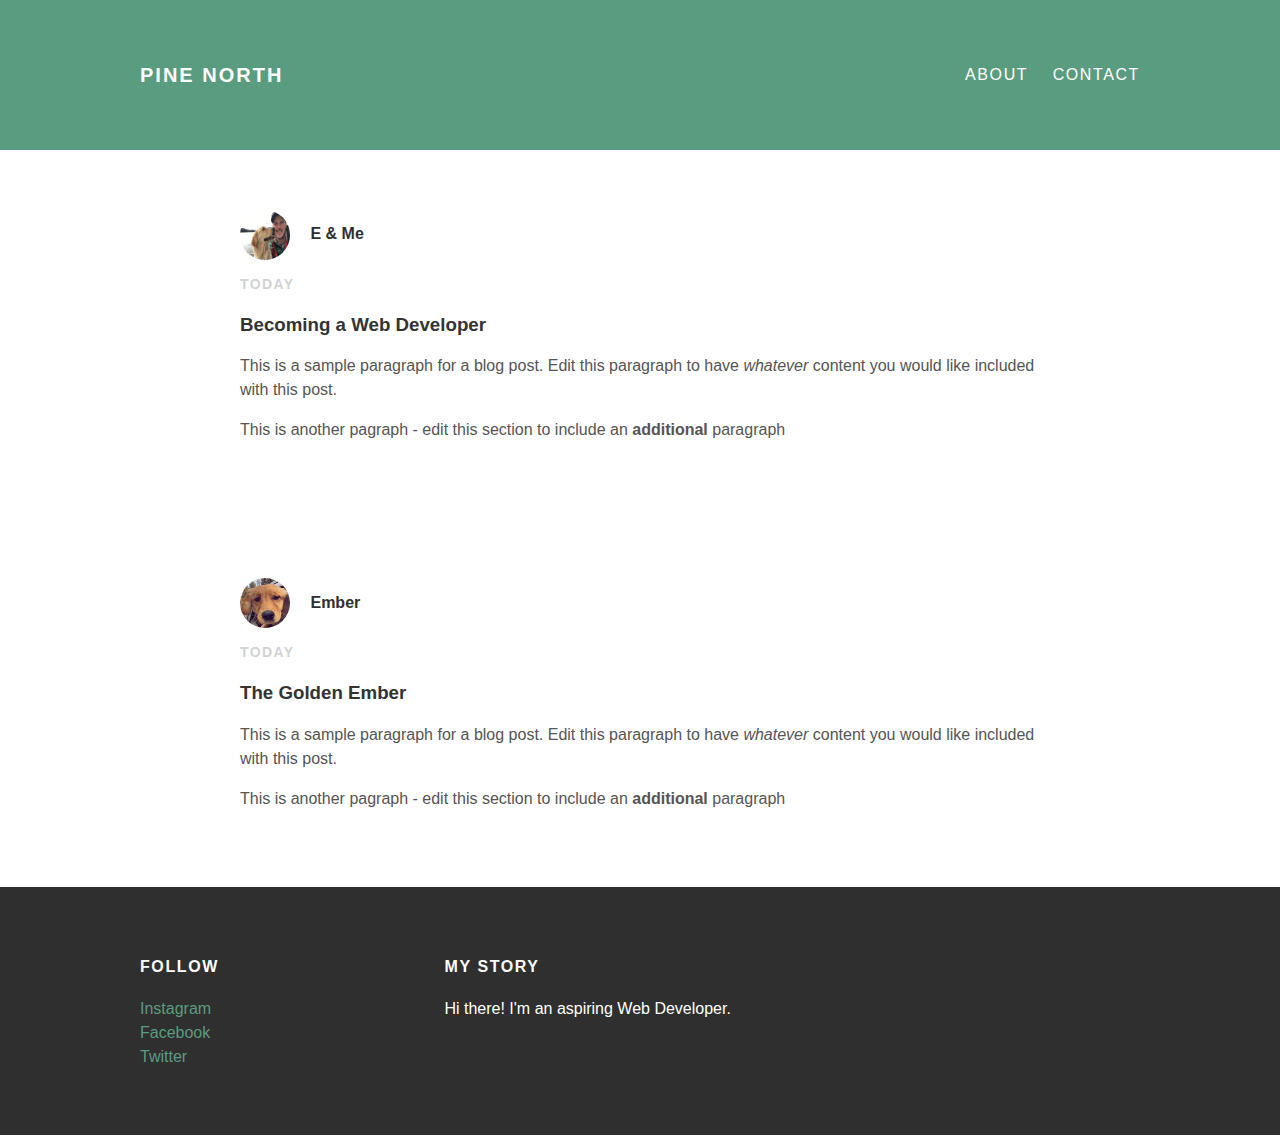
==== index.html @ 91cc2f1a "Add files via upload" ====
<!<!DOCTYPE html>
<html>
  <head>
    <title>Pine North Project</title>
    <link rel="stylesheet" type="text/css"
  href="styles.css">
  </head>
  <body>
    <div id="header">
      <div class="container">
      <a id="header-title" href="index.html">Pine North</a>
      <ul id="header-nav">
        <li><a href="about.html">About</a></li>
        <li><a href="mailto:josh@pinenorth.com">Contact</a></li>
      </ul>
      </div>
    </div>
    <div id="content">
      <div class="container">
        <div class="post">
          <div class="post-author">
            <img src="me.jpg">
            <span>E & Me</span>
          </div>
          <p class="post-date">Today</p>
          <h3 class="post-title">Becoming a Web Developer</h3>
          <div class="post-content">
            <p>This is a sample paragraph for a blog post. Edit this paragraph
              to have <em>whatever</em> content you would like included with this post.</p>
            <p>This is another pagraph - edit this section to include an
              <strong>additional</strong> paragraph</p>
          </div>
        </div>
      <div class="container">
        <div class="post">
          <div class="post-author">
            <img src="ember.jpg">
            <span>Ember</span>
          </div>
          <p class="post-date">Today</p>
          <h3 class="post-title">The Golden Ember</h3>
          <div class="post-content">
            <p>This is a sample paragraph for a blog post. Edit this paragraph
              to have <em>whatever</em> content you would like included with this post.</p>
            <p>This is another pagraph - edit this section to include an
              <strong>additional</strong> paragraph</p>
          </div>
        </div>
      </div>
    </div>
    <div id="footer">
      <div class="container">
        <div class="column">
          <h4>Follow</h4>
          <p>
            <a href="http://instagram.com/">Instagram</a>
            <br>
            <a href="https://facebook.com/thepinenorth">Facebook</a>
            <br>
            <a href="https://twitter.com/">Twitter</a>
          </p>
        </div>
        <div class="column">
          <h4>My Story</h4>
          <p>Hi there! I'm an aspiring Web Developer.</p>
        </div>
      </div>
    </div>
  </body>
</html>
---- styles.css ----
@import url(http://fonts.googleapis.com/css?family=Montserrat: 400,700);
body {
  color: #555;
  margin: 0;
  font-family: 'Montserrat', sans-serif;
}
#header {
  background-color: #5A9C7F;
  height: 150px;
  line-height: 150px;
}
#header a {
  color: white;
  text-decoration: none;

  text-transform: uppercase;
  letter-spacing: 0.1em;
}
#header a:hover {
  color: #222;
}

#header-title {
  display: block;
  float: left;

  font-size: 20px;
  font-weight: bold;
}

#header-nav {
  display: block;
  float: right;
  margin-top: 0;
}
#header-nav li {
  display: inLine;
  padding-left: 20px;
}

.container {
  max-width: 1000px;
  margin: 0 auto;
}
h1, h2, h3, h4 {
  color: #333;
}
p {
  line-height: 1.5;
}
.post, .about {
  max-width: 800px;
  margin: 0 auto;
  padding: 60px 0;
}

.post-author img {
  width: 50px;
  height: 50px;
  vertical-align: middle;
  border-radius: 50%;
}

.post-author span {
  color: #2f2f2f;
  font-weight: bold;
  margin-left: 16px;
}
.post-date {
  color: #D2D2D2;
  font-size: 14px;
  font-weight: bold;
  text-transform: uppercase;
  letter-spacing: 0.1em;
}

#footer {
  background-color: #2f2f2f;
  padding: 50px 0;
}
.column {
  min-width: 300px;
  display: inline-block;
  vertical-align: top;
}

#footer h4 {
  color: white;
  text-transform: uppercase;
  letter-spacing: 0.1em;
}
#footer p {
  color: white;
}
a {
  color: #5A9C7F;
  text-decoration: none;
}
a:hover {
  color: #F6A623
}
.about-author img {
  width: 325px;
  height: 250px;
  border-radius: 50%;
}

.about {
  text-align: center;
}

.post-container:nth-child(even) {
  background-color: #f2f2f2;
  }
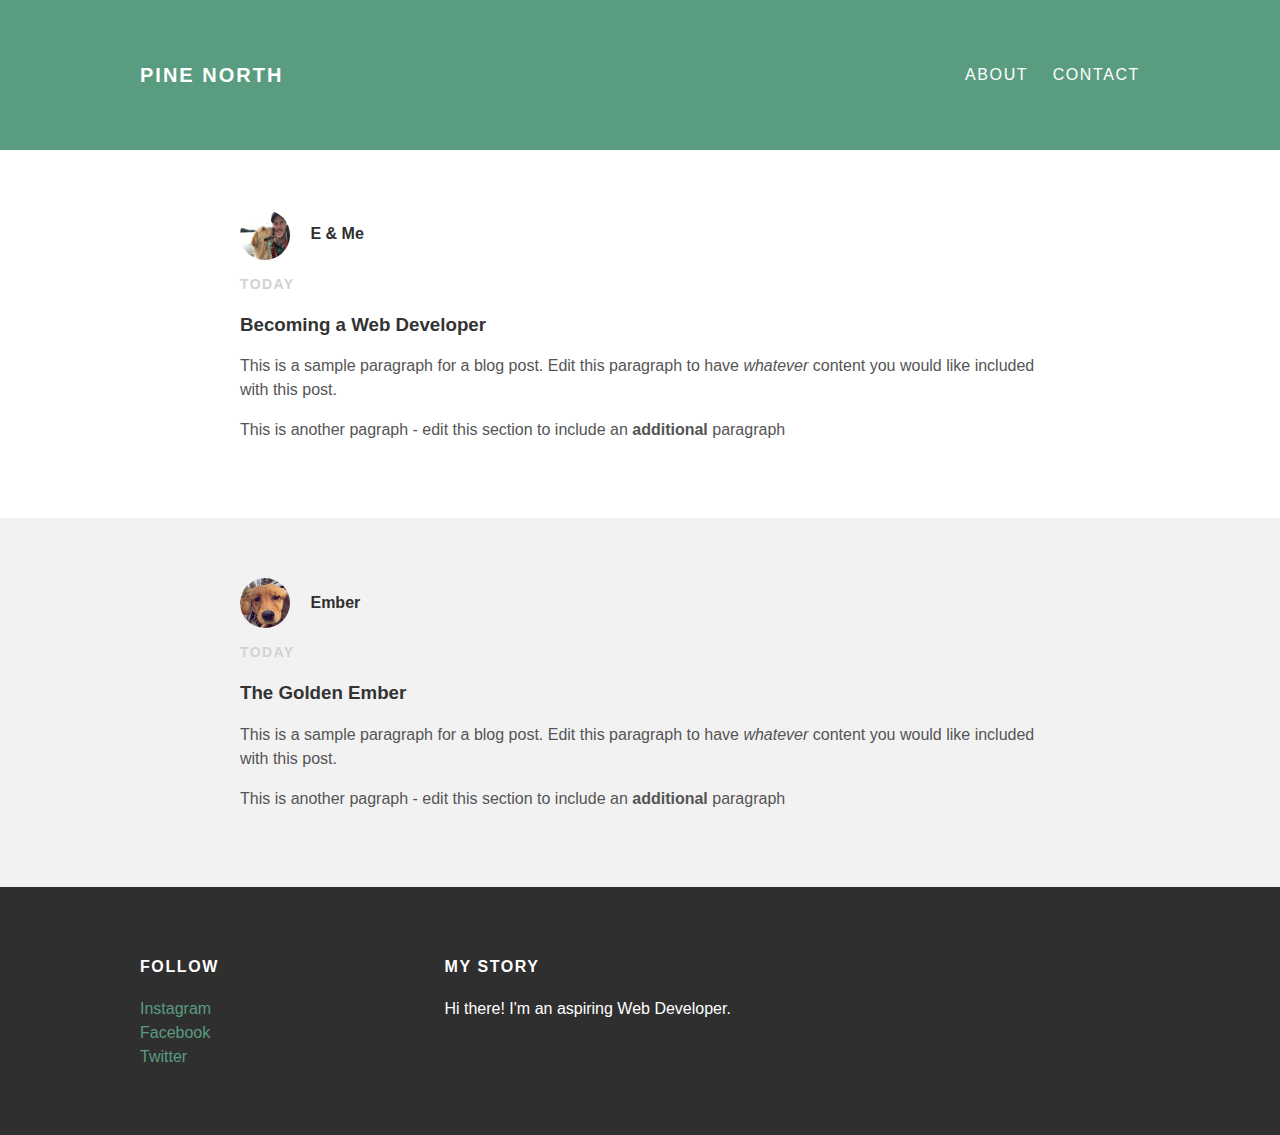
==== commit c7b3fbfd: "Add files via upload" ====
--- a/index.html
+++ b/index.html
@@ -16,7 +16,7 @@
       </div>
     </div>
     <div id="content">
-      <div class="container">
+      <div class="post-container">
         <div class="post">
           <div class="post-author">
             <img src="me.jpg">
@@ -31,7 +31,7 @@
               <strong>additional</strong> paragraph</p>
           </div>
         </div>
-      <div class="container">
+      <div class="post-container">
         <div class="post">
           <div class="post-author">
             <img src="ember.jpg">
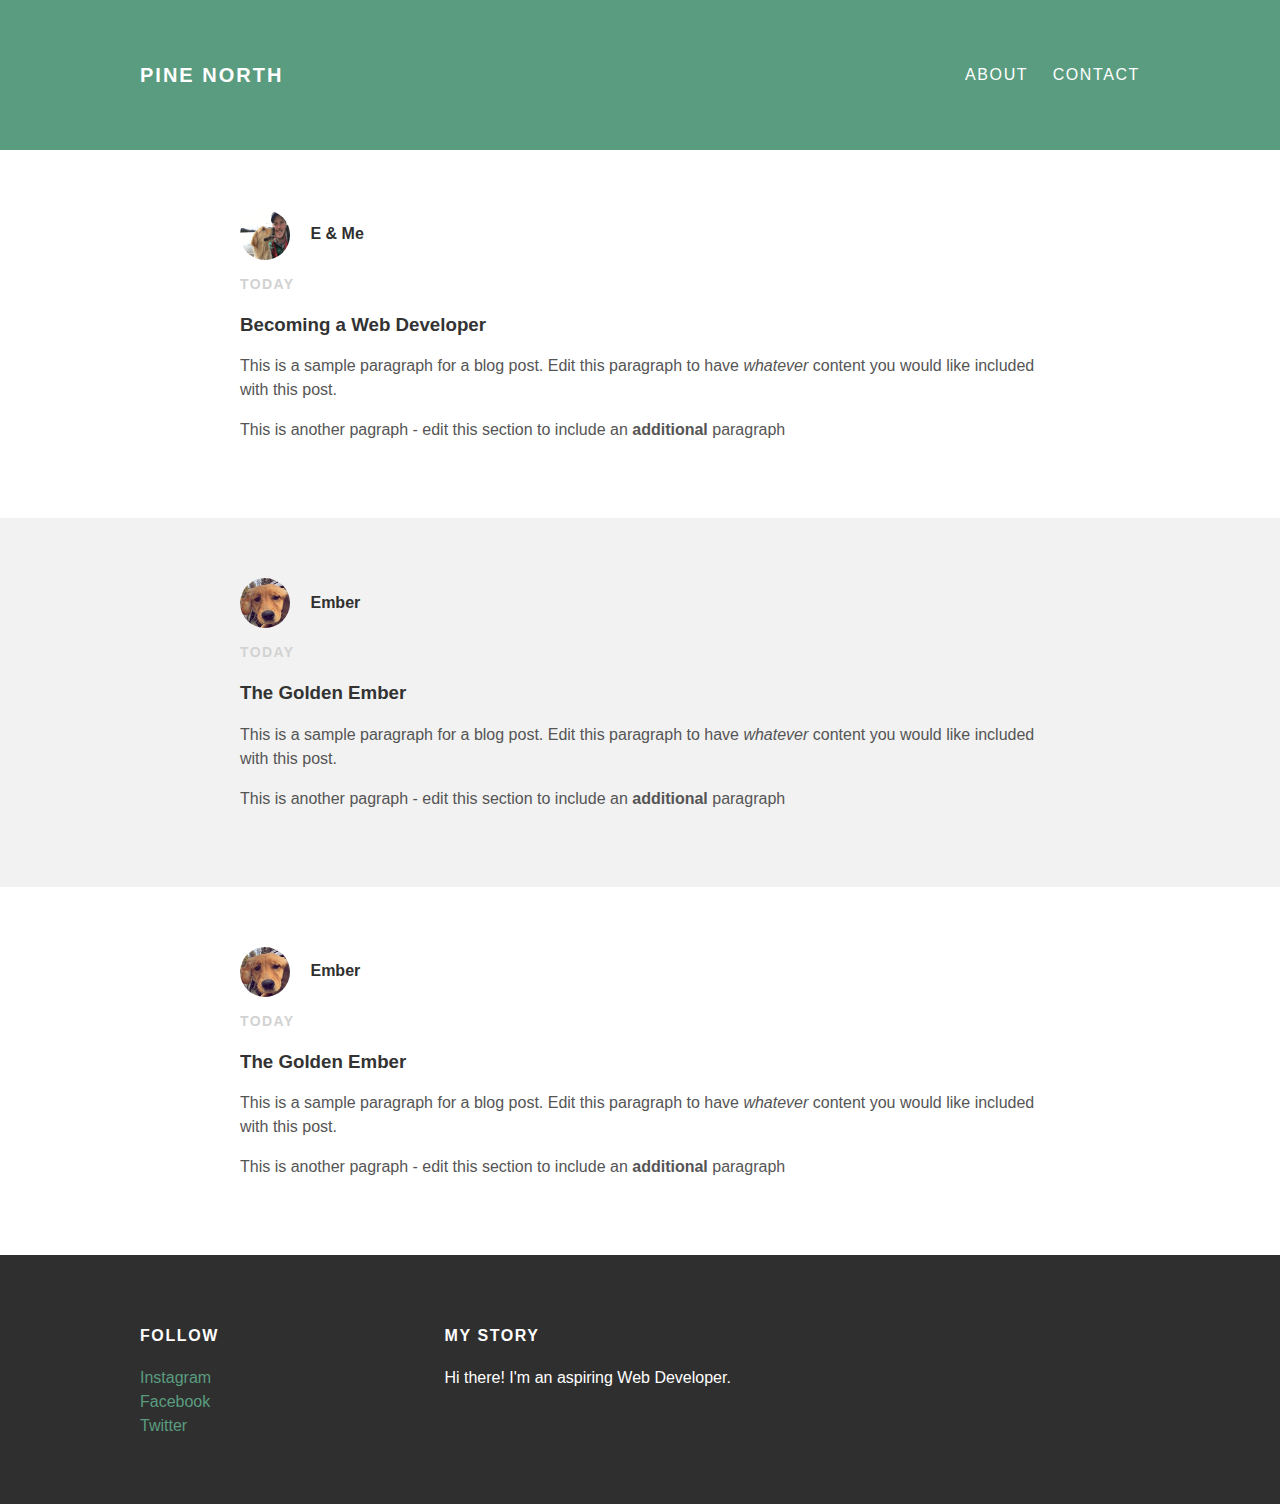
==== commit 8d849b5b: "Update index.html" ====
--- a/index.html
+++ b/index.html
@@ -31,6 +31,22 @@
               <strong>additional</strong> paragraph</p>
           </div>
         </div>
+        <div class="post-container">
+        <div class="post">
+          <div class="post-author">
+            <img src="ember.jpg">
+            <span>Ember</span>
+          </div>
+          <p class="post-date">Today</p>
+          <h3 class="post-title">The Golden Ember</h3>
+          <div class="post-content">
+            <p>This is a sample paragraph for a blog post. Edit this paragraph
+              to have <em>whatever</em> content you would like included with this post.</p>
+            <p>This is another pagraph - edit this section to include an
+              <strong>additional</strong> paragraph</p>
+            </div>
+        </div>
+      </div>
       <div class="post-container">
         <div class="post">
           <div class="post-author">
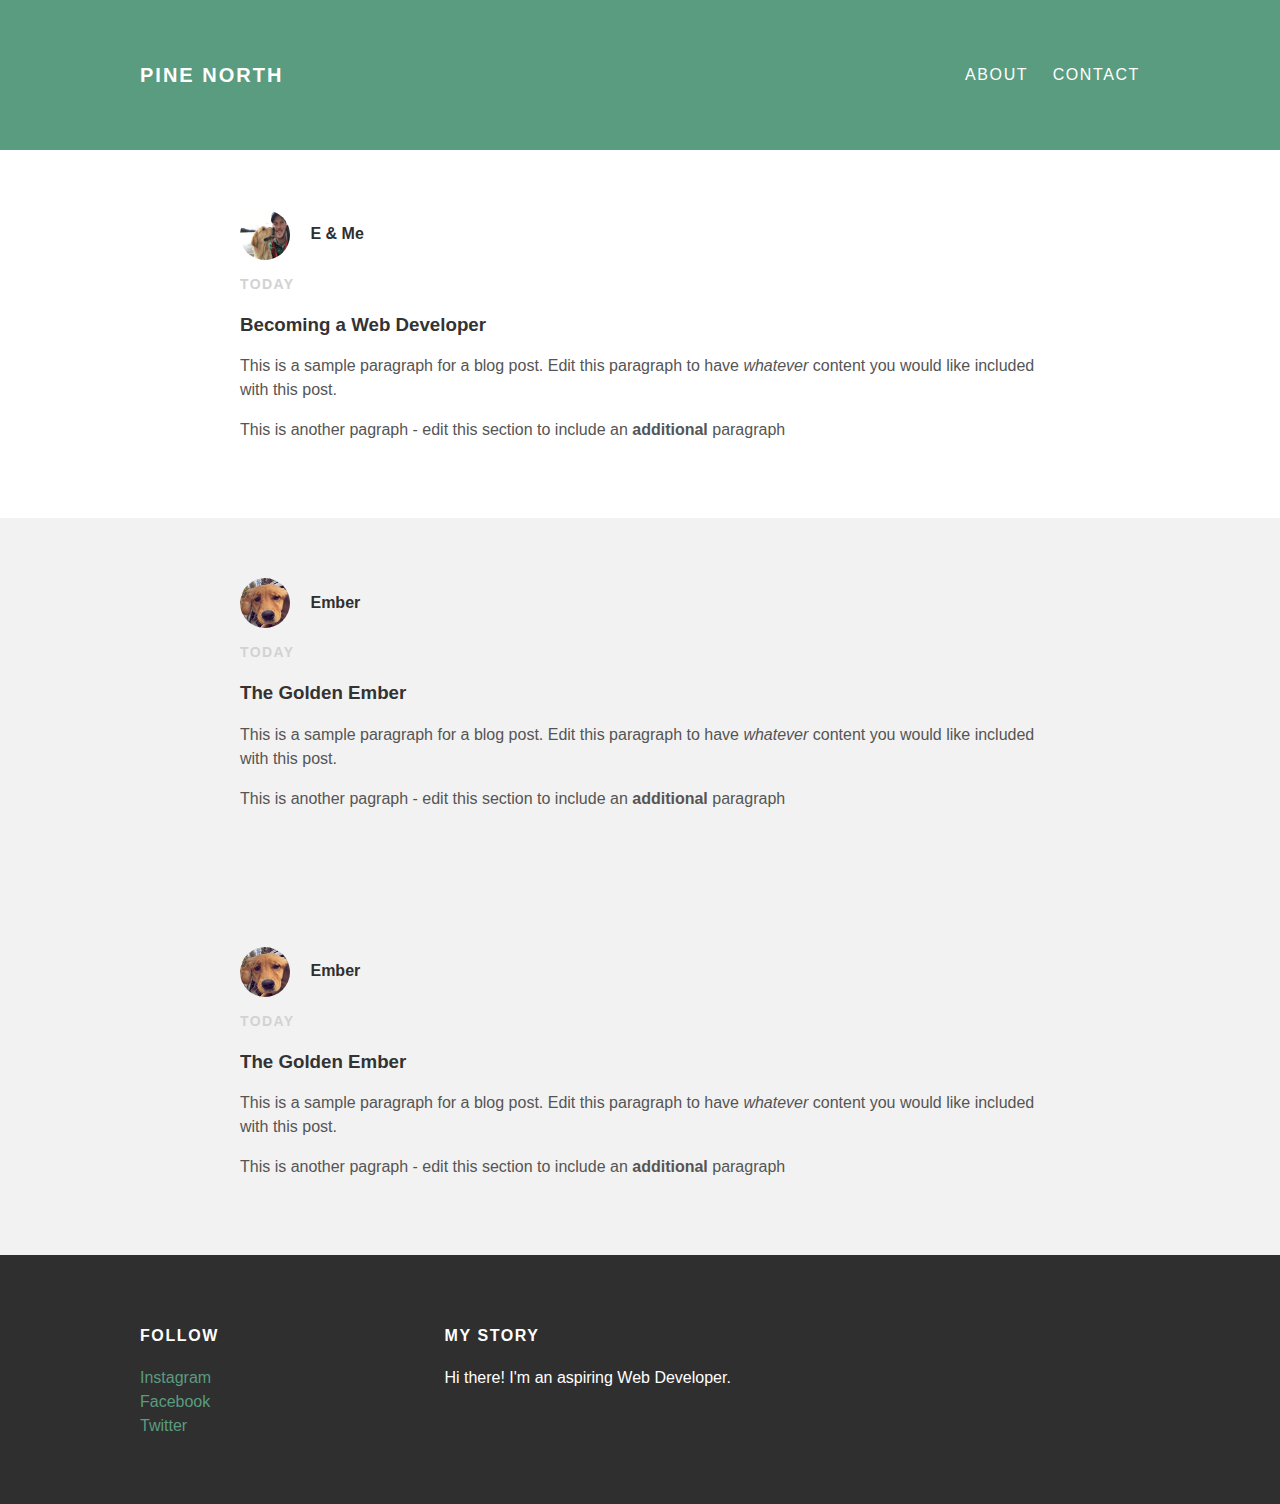
==== commit 66c4d546: "Update index.html" ====
--- a/index.html
+++ b/index.html
@@ -44,7 +44,6 @@
               to have <em>whatever</em> content you would like included with this post.</p>
             <p>This is another pagraph - edit this section to include an
               <strong>additional</strong> paragraph</p>
-            </div>
         </div>
       </div>
       <div class="post-container">
